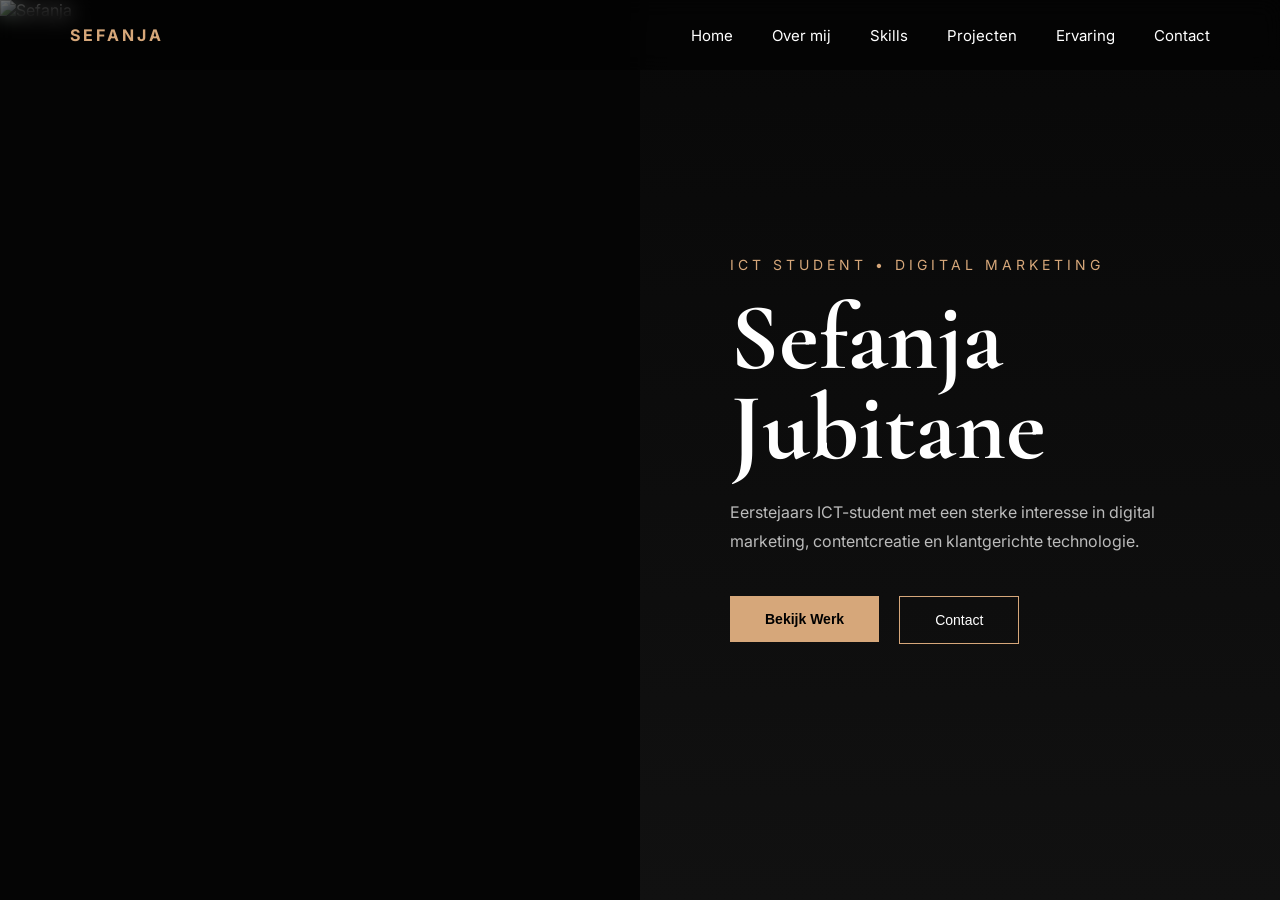
==== index.html @ de7b8aba "app" ====
<!DOCTYPE html>
<html lang="nl">
<head>
    <meta charset="UTF-8">
    <meta name="viewport" content="width=device-width, initial-scale=1.0">
    <title>Sefanja Portfolio</title>

    <link rel="stylesheet" href="css/main.css">

    <link href="https://fonts.googleapis.com/css2?family=Inter:wght@300;400;500;600;700&family=Cormorant+Garamond:wght@500;600;700&display=swap" rel="stylesheet">
</head>
<body>

<header>
    <div class="logo">SEFANJA</div>

    <nav>
        <a href="index.html">Home</a>
        <a href="about.html">Over mij</a>
        <a href="skills.html">Skills</a>
        <a href="projects.html">Projecten</a>
        <a href="experience.html">Ervaring</a>
        <a href="contact.html">Contact</a>
    </nav>
</header>

<section class="hero">

    <div class="hero-left">
        <img src="images/me.jpg" alt="Sefanja">
    </div>

    <div class="hero-right">
        <p class="intro">ICT STUDENT • DIGITAL MARKETING</p>

        <h1>Sefanja<br>Jubitane</h1>

        <p class="description">
            Eerstejaars ICT-student met een sterke interesse in digital marketing,
            contentcreatie en klantgerichte technologie.
        </p>

        <div class="buttons">
            <a href="projects.html">
                <button class="primary">Bekijk Werk</button>
            </a>

            <a href="contact.html">
                <button class="secondary">Contact</button>
            </a>
        </div>
    </div>

</section>

<script src="js/main.js"></script>

</body>
</html>
---- css/main.css ----
html {
    scroll-behavior: smooth;
}

* {
    margin: 0;
    padding: 0;
    box-sizing: border-box;
}

body {
    background: #050505;
    color: white;
    font-family: 'Inter', sans-serif;
    overflow-x: hidden;
}

/* ROSEGOLD COLOR */
:root {
    --rosegold: #d6a77a;
}


/* NAVBAR */
header {
    position: fixed;
    top: 0;
    width: 100%;
    padding: 25px 70px;
    display: flex;
    justify-content: space-between;
    align-items: center;
    z-index: 1000;
    background: rgba(0,0,0,0.5);
    backdrop-filter: blur(10px);
}

.logo {
    color: var(--rosegold);
    font-weight: 700;
    letter-spacing: 3px;
}

nav a {
    color: white;
    text-decoration: none;
    margin-left: 35px;
    font-size: 15px;
    transition: 0.3s;
}

nav a:hover {
    color: var(--rosegold);
}


/* HERO */
.hero {
    min-height: 100vh;
    display: flex;
}

.hero-left {
    width: 50%;
}

.hero-left img {
    width: 100%;
    height: 100vh;
    object-fit: cover;
    filter: grayscale(30%);
}

.hero-right {
    width: 50%;
    display: flex;
    flex-direction: column;
    justify-content: center;
    padding: 120px 90px;
    background: linear-gradient(to bottom, #080808, #111);
}

.intro {
    color: var(--rosegold);
    letter-spacing: 4px;
    margin-bottom: 20px;
    font-size: 14px;
}

.hero-right h1 {
    font-family: 'Cormorant Garamond', serif;
    font-size: 95px;
    line-height: 0.95;
    margin-bottom: 25px;
}

.description {
    color: #bbbbbb;
    max-width: 500px;
    line-height: 1.8;
    margin-bottom: 40px;
}


/* BUTTONS */
.buttons {
    display: flex;
    gap: 20px;
}

button {
    padding: 15px 35px;
    border: none;
    cursor: pointer;
    font-size: 14px;
    transition: 0.4s;
}

.primary {
    background: var(--rosegold);
    color: black;
    font-weight: 600;
}

.primary:hover {
    transform: translateY(-4px);
}

.secondary {
    background: transparent;
    color: white;
    border: 1px solid var(--rosegold);
}

.secondary:hover {
    background: var(--rosegold);
    color: black;
}


/* SECTIONS */
.section {
    padding: 120px 100px;
}

.dark-section {
    background: #0e0e0e;
}

.section-title {
    display: flex;
    align-items: center;
    gap: 20px;
    margin-bottom: 50px;
}

.section-title span {
    color: var(--rosegold);
    font-size: 18px;
}

.section-title h2 {
    font-size: 45px;
    font-family: 'Cormorant Garamond', serif;
}

.section p {
    color: #c7c7c7;
    line-height: 1.9;
    max-width: 900px;
    margin-bottom: 25px;
}


/* SKILLS */
.skills-grid {
    display: grid;
    grid-template-columns: repeat(auto-fit, minmax(300px, 1fr));
    gap: 30px;
}

.skill-card {
    border: 1px solid rgba(214,167,122,0.3);
    padding: 35px;
    background: rgba(255,255,255,0.02);
    transition: 0.4s;
}

.skill-card:hover {
    transform: translateY(-10px);
    border-color: var(--rosegold);
}

.skill-card h3 {
    margin-bottom: 20px;
    color: var(--rosegold);
}

.skill-card ul {
    list-style: none;
}

.skill-card li {
    margin-bottom: 12px;
    color: #d0d0d0;
}


/* PROJECTS */
.projects-grid {
    display: grid;
    grid-template-columns: repeat(auto-fit, minmax(280px, 1fr));
    gap: 30px;
}

.project-card {
    padding: 35px;
    border: 1px solid rgba(255,255,255,0.08);
    background: #111;
    transition: 0.4s;
}

.project-card:hover {
    transform: translateY(-10px);
    border-color: var(--rosegold);
}

.project-card h3 {
    margin-bottom: 20px;
    color: var(--rosegold);
}


/* CONTACT */
.contact-box {
    border: 1px solid rgba(214,167,122,0.3);
    padding: 40px;
    max-width: 500px;
}

.contact-box p {
    color: var(--rosegold);
}

.contact-box h3 {
    margin-top: 10px;
    font-size: 28px;
}


/* FOOTER */
footer {
    text-align: center;
    padding: 40px;
    color: #777;
}


/* ANIMATIONS */
.fade-up {
    opacity: 0;
    transform: translateY(50px);
    transition: all 1s ease;
}

.fade-up.show {
    opacity: 1;
    transform: translateY(0);
}


/* MOBILE */
@media (max-width: 900px) {

    header {
        padding: 20px 30px;
    }

    nav {
        display: none;
    }

    .hero {
        flex-direction: column;
    }

    .hero-left,
    .hero-right {
        width: 100%;
    }

    .hero-left img {
        height: 60vh;
    }

    .hero-right {
        padding: 60px 30px;
    }

    .hero-right h1 {
        font-size: 60px;
    }

    .section {
        padding: 80px 30px;
    }
}
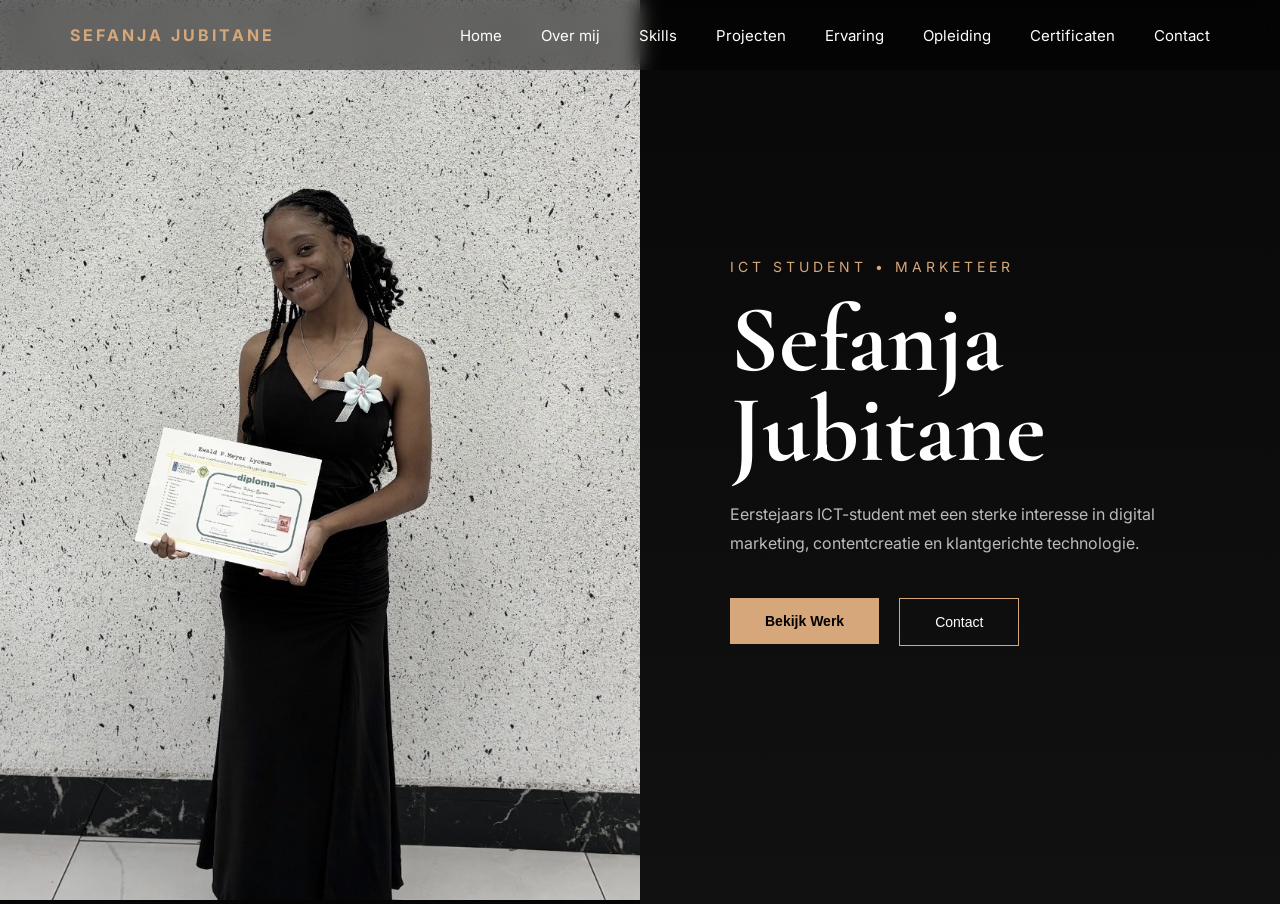
==== commit 22cd444c: "portfolio update" ====
--- a/index.html
+++ b/index.html
@@ -12,26 +12,28 @@
 <body>
 
 <header>
-    <div class="logo">SEFANJA</div>
+    <div class="logo">SEFANJA JUBITANE</div>
 
-    <nav>
-        <a href="index.html">Home</a>
-        <a href="about.html">Over mij</a>
-        <a href="skills.html">Skills</a>
-        <a href="projects.html">Projecten</a>
-        <a href="experience.html">Ervaring</a>
-        <a href="contact.html">Contact</a>
-    </nav>
+<nav>
+    <a href="index.html">Home</a>
+    <a href="about.html">Over mij</a>
+    <a href="skills.html">Skills</a>
+    <a href="work.html">Projecten</a>
+    <a href="experience.html">Ervaring</a>
+    <a href="education.html">Opleiding</a>
+    <a href="certificates.html">Certificaten</a>
+    <a href="contact.html">Contact</a>
+</nav>
 </header>
 
 <section class="hero">
 
     <div class="hero-left">
-        <img src="images/me.jpg" alt="Sefanja">
+        <img src="img/me.jpg" alt="Sefanja">
     </div>
 
     <div class="hero-right">
-        <p class="intro">ICT STUDENT • DIGITAL MARKETING</p>
+        <p class="intro">ICT STUDENT • MARKETEER</p>
 
         <h1>Sefanja<br>Jubitane</h1>
 
@@ -41,7 +43,7 @@
         </p>
 
         <div class="buttons">
-            <a href="projects.html">
+            <a href="work.html">
                 <button class="primary">Bekijk Werk</button>
             </a>
 
--- a/css/main.css
+++ b/css/main.css
@@ -231,6 +231,39 @@
 }
 
 
+/* EXPERIENCE */
+.experience-card {
+    background: #111;
+    border: 1px solid rgba(214,167,122,0.2);
+    padding: 35px;
+    margin-bottom: 35px;
+    transition: 0.4s ease;
+}
+
+.experience-card:hover {
+    transform: translateY(-5px);
+    border-color: #d6a77a;
+}
+
+.experience-top span {
+    color: #d6a77a;
+    font-size: 14px;
+    letter-spacing: 1px;
+}
+
+.experience-top h3 {
+    margin-top: 10px;
+    margin-bottom: 20px;
+    font-size: 28px;
+    font-family: 'Cormorant Garamond', serif;
+}
+
+.experience-card p {
+    color: #c7c7c7;
+    line-height: 1.9;
+}
+
+
 /* CONTACT */
 .contact-box {
     border: 1px solid rgba(214,167,122,0.3);
@@ -247,7 +280,6 @@
     font-size: 28px;
 }
 
-
 /* FOOTER */
 footer {
     text-align: center;
@@ -304,4 +336,21 @@
     .section {
         padding: 80px 30px;
     }
+}
+
+/* CERTIFICATE IMAGE */
+.certificate-image {
+    width: 100%;
+    max-width: 900px;
+    display: block;
+    margin: 30px auto;
+    border-radius: 12px;
+    border: 2px solid rgba(214,167,122,0.5);
+    box-shadow: 0 10px 30px rgba(0,0,0,0.5);
+    transition: 0.4s ease;
+}
+
+.certificate-image:hover {
+    transform: scale(1.02);
+    border-color: #d6a77a;
 }
